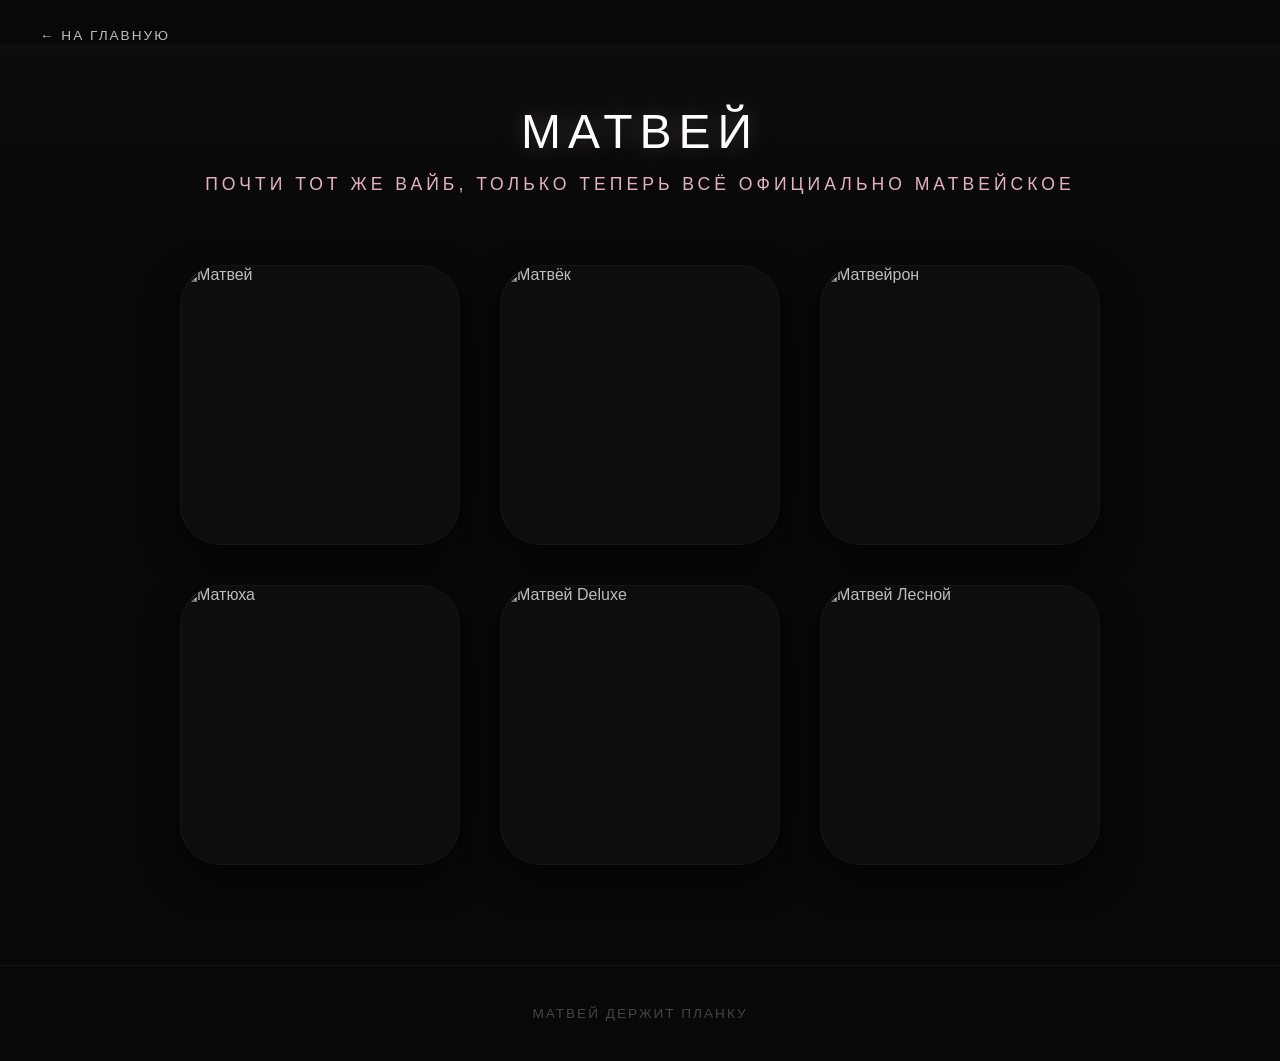
==== matvey.html @ c8b9a296 "Add files via upload" ====
<!DOCTYPE html>
<html lang="ru">
<head>
    <meta charset="UTF-8">
    <meta name="viewport" content="width=device-width, initial-scale=1.0">
    <title>Матвей</title>
    <link rel="stylesheet" href="styles.css">
</head>
<body>
    <div class="page-nav"><a href="index.html">← На главную</a></div>
    <header>
        <h1>Матвей</h1>
        <p>Почти тот же вайб, только теперь всё официально матвейское</p>
    </header>

    <main class="store-gallery">
        <div class="pig-card">
            <img src="https://loremflickr.com/1200/1200/pig?lock=10" alt="Матвей">
            <div class="pig-menu">
                <h3>Матвей</h3>
                <p>Спокойный, серьёзный и уже весьма упитанный. Стоит так, будто знает цену каждому ведру корма.</p>
            </div>
        </div>

        <div class="pig-card">
            <img src="https://loremflickr.com/1200/1200/pig?lock=11" alt="Матвёк">
            <div class="pig-menu">
                <h3>Матвёк</h3>
                <p>Чуть круглее, чем первый. С виду скромный, но по аппетиту это уже уверенный кандидат в легенды.</p>
            </div>
        </div>

        <div class="pig-card">
            <img src="https://loremflickr.com/1200/1200/pig?lock=12" alt="Матвейрон">
            <div class="pig-menu">
                <h3>Матвейрон</h3>
                <p>Умный взгляд, солидный силуэт и уровень толщины, который вызывает уважение даже у заборов.</p>
            </div>
        </div>

        <div class="pig-card">
            <img src="https://loremflickr.com/1200/1200/pig?lock=13" alt="Матюха">
            <div class="pig-menu">
                <h3>Матюха</h3>
                <p>Пятнистый красавец, который становится всё плотнее с каждой секундой и вообще не собирается останавливаться.</p>
            </div>
        </div>

        <div class="pig-card">
            <img src="https://loremflickr.com/1200/1200/pig?lock=14" alt="Матвей Deluxe">
            <div class="pig-menu">
                <h3>Матвей Deluxe</h3>
                <p>Очень упакованный персонаж. Если нужен эталон уверенной свинской харизмы, вот он прямо перед тобой.</p>
            </div>
        </div>

        <div class="pig-card">
            <img src="https://loremflickr.com/1200/1200/pig?lock=15" alt="Матвей Лесной">
            <div class="pig-menu">
                <h3>Матвей Лесной</h3>
                <p>Компактный, дерзкий и уже видно, что вырастет в очень солидного свина с характером победителя.</p>
            </div>
        </div>
    </main>

    <footer>МАТВЕЙ ДЕРЖИТ ПЛАНКУ</footer>
</body>
</html>
---- styles.css ----
:root {
    --bg: #080808;
    --panel: #0d0d0d;
    --panel-border: #161616;
    --text: #e0e0e0;
    --muted: #bcbcbc;
    --pink: #fbc4d6;
    --brown: #7b4c2b;
    --gold: #d4af37;
}

* {
    margin: 0;
    padding: 0;
    box-sizing: border-box;
    font-family: "Segoe UI", Roboto, Helvetica, Arial, sans-serif;
}

body {
    background-color: var(--bg);
    color: var(--text);
    min-height: 100vh;
    display: flex;
    flex-direction: column;
    overflow-x: hidden;
}

::-webkit-scrollbar {
    width: 8px;
}

::-webkit-scrollbar-track {
    background: var(--bg);
}

::-webkit-scrollbar-thumb {
    background: var(--pink);
    border-radius: 10px;
}

a {
    color: inherit;
    text-decoration: none;
}

header {
    text-align: center;
    padding: 60px 20px 30px;
    background: linear-gradient(180deg, #0d0d0d 0%, transparent 100%);
}

header h1 {
    font-size: 3rem;
    font-weight: 300;
    text-transform: uppercase;
    letter-spacing: 7px;
    color: #ffffff;
    text-shadow: 0 0 25px rgba(251, 196, 214, 0.25);
    margin-bottom: 15px;
}

header p {
    color: var(--pink);
    font-size: 1.1rem;
    letter-spacing: 4px;
    text-transform: uppercase;
    opacity: 0.9;
}

.page-nav {
    width: min(1200px, calc(100% - 40px));
    margin: 26px auto 0;
}

.page-nav a {
    display: inline-flex;
    align-items: center;
    gap: 8px;
    color: var(--muted);
    text-transform: uppercase;
    letter-spacing: 2px;
    font-size: 0.85rem;
}

.page-nav a:hover {
    color: #fff;
}

.store-gallery {
    display: grid;
    grid-template-columns: repeat(3, minmax(280px, 1fr));
    gap: 40px;
    max-width: 1400px;
    margin: 40px auto;
    padding: 0 40px 60px;
}

.pig-card {
    position: relative;
    width: 100%;
    aspect-ratio: 1 / 1;
    border-radius: 40px;
    overflow: hidden;
    background-color: var(--panel);
    border: 1px solid var(--panel-border);
    box-shadow: 0 15px 35px rgba(0, 0, 0, 0.6);
    cursor: pointer;
    transition: transform 0.6s cubic-bezier(0.16, 1, 0.3, 1),
        border-color 0.6s cubic-bezier(0.16, 1, 0.3, 1),
        box-shadow 0.6s cubic-bezier(0.16, 1, 0.3, 1);
}

.pig-card:hover {
    transform: scale(1.04);
    border-color: var(--pink);
    box-shadow: 0 20px 45px rgba(251, 196, 214, 0.12);
}

.pig-card img {
    width: 100%;
    height: 100%;
    object-fit: cover;
    filter: brightness(85%) contrast(95%);
    transition: filter 0.6s cubic-bezier(0.16, 1, 0.3, 1);
}

.pig-card:hover img {
    filter: brightness(100%) contrast(100%);
}

.pig-menu {
    position: absolute;
    bottom: 0;
    left: 0;
    width: 100%;
    background: rgba(13, 13, 13, 0.96);
    border-top: 1px solid rgba(251, 196, 214, 0.25);
    padding: 25px 20px;
    transform: translateY(105%);
    transition: transform 0.55s cubic-bezier(0.16, 1, 0.3, 1);
    backdrop-filter: blur(12px);
    z-index: 2;
}

.pig-card:hover .pig-menu {
    transform: translateY(0);
}

.pig-menu h3 {
    color: var(--pink);
    font-size: 1.2rem;
    font-weight: 500;
    margin-bottom: 8px;
    letter-spacing: 0.6px;
}

.pig-menu p {
    color: var(--muted);
    font-size: 0.9rem;
    line-height: 1.5;
}

.selector-grid {
    width: min(1200px, calc(100% - 40px));
    margin: 20px auto 60px;
    display: grid;
    grid-template-columns: repeat(2, minmax(280px, 1fr));
    gap: 28px;
}

.selector-card {
    position: relative;
    min-height: 390px;
    border-radius: 40px;
    overflow: hidden;
    border: 1px solid var(--panel-border);
    background: var(--panel);
    box-shadow: 0 15px 35px rgba(0, 0, 0, 0.6);
    transition: transform 0.6s cubic-bezier(0.16, 1, 0.3, 1),
        border-color 0.6s cubic-bezier(0.16, 1, 0.3, 1),
        box-shadow 0.6s cubic-bezier(0.16, 1, 0.3, 1);
}

.selector-card img {
    width: 100%;
    height: 100%;
    object-fit: cover;
    filter: brightness(78%) contrast(95%);
    transition: filter 0.6s cubic-bezier(0.16, 1, 0.3, 1);
}

.selector-card:hover {
    transform: translateY(-8px) scale(1.01);
}

.selector-card:hover img {
    filter: brightness(96%) contrast(102%);
}

.selector-card .pig-menu {
    transform: translateY(0);
    background: linear-gradient(180deg, rgba(13, 13, 13, 0.1) 0%, rgba(13, 13, 13, 0.95) 55%);
    border-top: 0;
    padding-top: 80px;
}

.selector-card h2 {
    font-size: 1.8rem;
    margin-bottom: 10px;
    letter-spacing: 1px;
}

.selector-card p {
    color: var(--muted);
    line-height: 1.6;
}

.selector-card.ilya {
    grid-column: 1 / -1;
    max-width: 520px;
    justify-self: center;
    min-height: 480px;
}

.selector-card.ilya:hover {
    border-color: rgba(212, 175, 55, 0.95);
    box-shadow: 0 24px 55px rgba(212, 175, 55, 0.24);
}

.selector-card.ilya .pig-menu h2,
.selector-card.ilya .pig-menu h3 {
    color: var(--gold);
}

.selector-card.sanya:hover,
.selector-card.matvey:hover {
    border-color: rgba(123, 76, 43, 0.95);
    box-shadow: 0 22px 48px rgba(123, 76, 43, 0.26);
}

.selector-card.sanya .pig-menu h2,
.selector-card.matvey .pig-menu h2 {
    color: #d7a170;
}

footer {
    text-align: center;
    padding: 40px;
    margin-top: auto;
    border-top: 1px solid var(--panel-border);
    color: #444;
    font-size: 0.85rem;
    letter-spacing: 2px;
    text-transform: uppercase;
}

@media (max-width: 1100px) {
    .store-gallery {
        grid-template-columns: repeat(2, minmax(280px, 1fr));
        gap: 30px;
        padding: 0 30px 60px;
    }
}

@media (max-width: 800px) {
    .selector-grid {
        grid-template-columns: 1fr;
    }

    .selector-card.ilya {
        grid-column: auto;
        max-width: none;
        min-height: 390px;
    }
}

@media (max-width: 700px) {
    .store-gallery {
        grid-template-columns: 1fr;
        padding: 0 20px 60px;
    }

    header h1 {
        font-size: 2.2rem;
    }

    .pig-card,
    .selector-card {
        border-radius: 30px;
    }
}
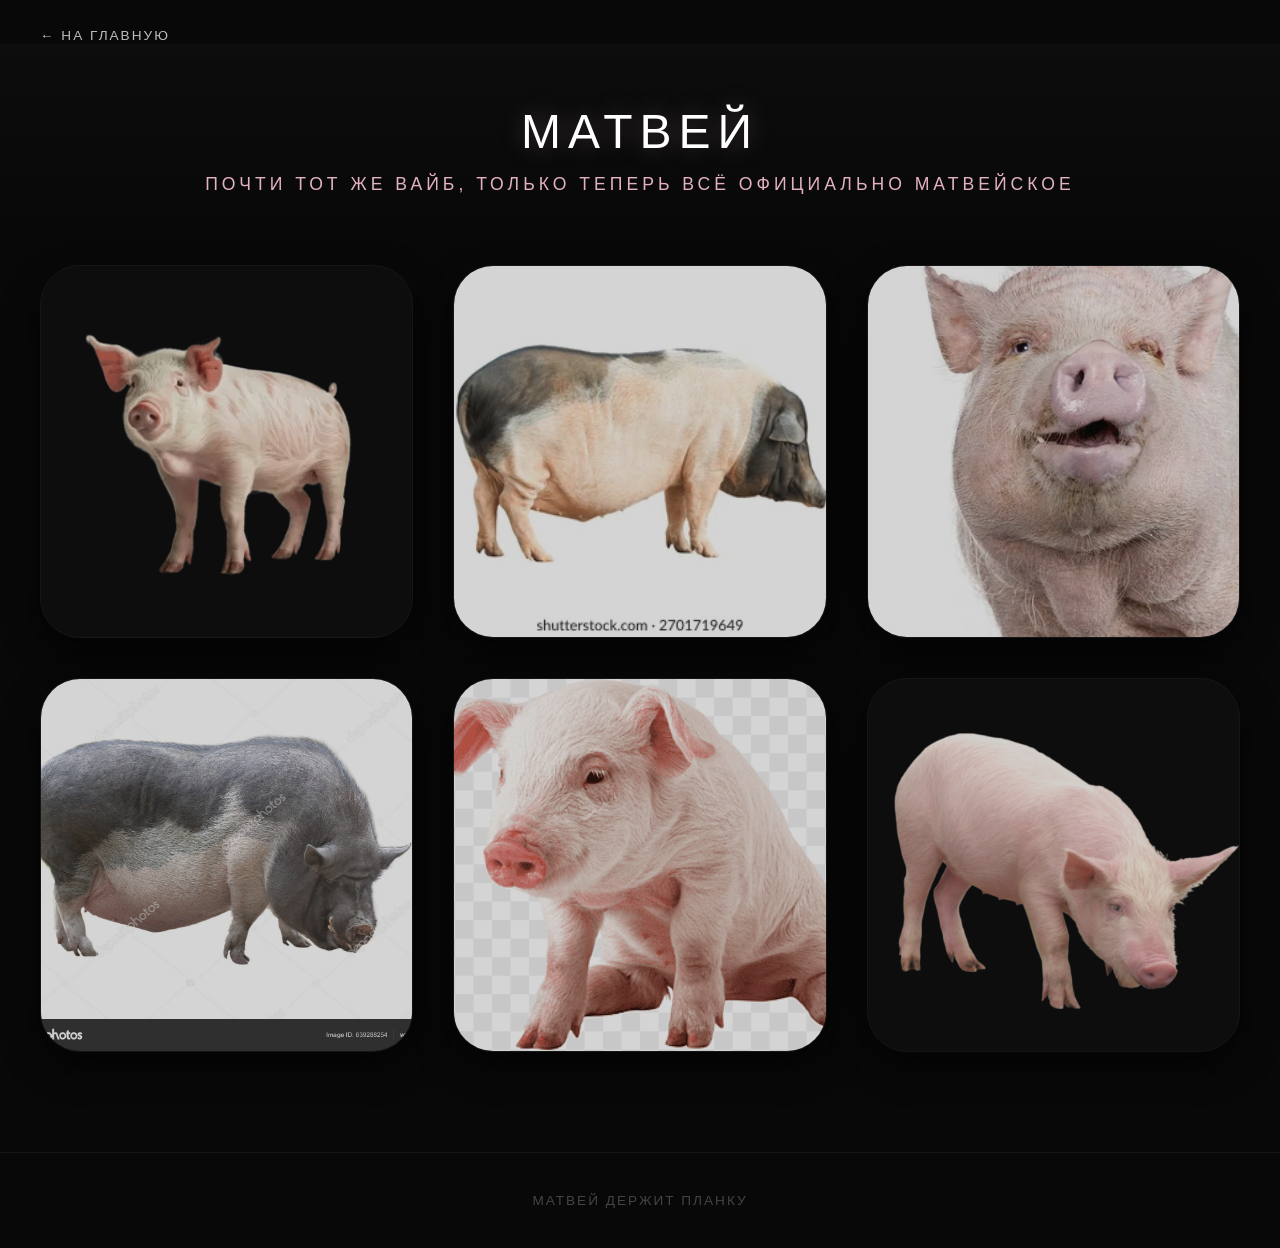
==== commit 7105b8b8: "jopa Zaqwertin jirni" ====
--- a/matvey.html
+++ b/matvey.html
@@ -15,7 +15,7 @@
 
     <main class="store-gallery">
         <div class="pig-card">
-            <img src="https://loremflickr.com/1200/1200/pig?lock=10" alt="Матвей">
+            <img src="assets/matvey-1.png" alt="Матвей">
             <div class="pig-menu">
                 <h3>Матвей</h3>
                 <p>Спокойный, серьёзный и уже весьма упитанный. Стоит так, будто знает цену каждому ведру корма.</p>
@@ -23,7 +23,7 @@
         </div>
 
         <div class="pig-card">
-            <img src="https://loremflickr.com/1200/1200/pig?lock=11" alt="Матвёк">
+            <img src="assets/matvey-2.webp" alt="Матвёк">
             <div class="pig-menu">
                 <h3>Матвёк</h3>
                 <p>Чуть круглее, чем первый. С виду скромный, но по аппетиту это уже уверенный кандидат в легенды.</p>
@@ -31,7 +31,7 @@
         </div>
 
         <div class="pig-card">
-            <img src="https://loremflickr.com/1200/1200/pig?lock=12" alt="Матвейрон">
+            <img src="assets/matvey-3.webp" alt="Матвейрон">
             <div class="pig-menu">
                 <h3>Матвейрон</h3>
                 <p>Умный взгляд, солидный силуэт и уровень толщины, который вызывает уважение даже у заборов.</p>
@@ -39,7 +39,7 @@
         </div>
 
         <div class="pig-card">
-            <img src="https://loremflickr.com/1200/1200/pig?lock=13" alt="Матюха">
+            <img src="assets/matvey-4.jpg" alt="Матюха">
             <div class="pig-menu">
                 <h3>Матюха</h3>
                 <p>Пятнистый красавец, который становится всё плотнее с каждой секундой и вообще не собирается останавливаться.</p>
@@ -47,7 +47,7 @@
         </div>
 
         <div class="pig-card">
-            <img src="https://loremflickr.com/1200/1200/pig?lock=14" alt="Матвей Deluxe">
+            <img src="assets/matvey-5.png" alt="Матвей Deluxe">
             <div class="pig-menu">
                 <h3>Матвей Deluxe</h3>
                 <p>Очень упакованный персонаж. Если нужен эталон уверенной свинской харизмы, вот он прямо перед тобой.</p>
@@ -55,7 +55,7 @@
         </div>
 
         <div class="pig-card">
-            <img src="https://loremflickr.com/1200/1200/pig?lock=15" alt="Матвей Лесной">
+            <img src="assets/matvey-6.png" alt="Матвей Лесной">
             <div class="pig-menu">
                 <h3>Матвей Лесной</h3>
                 <p>Компактный, дерзкий и уже видно, что вырастет в очень солидного свина с характером победителя.</p>
